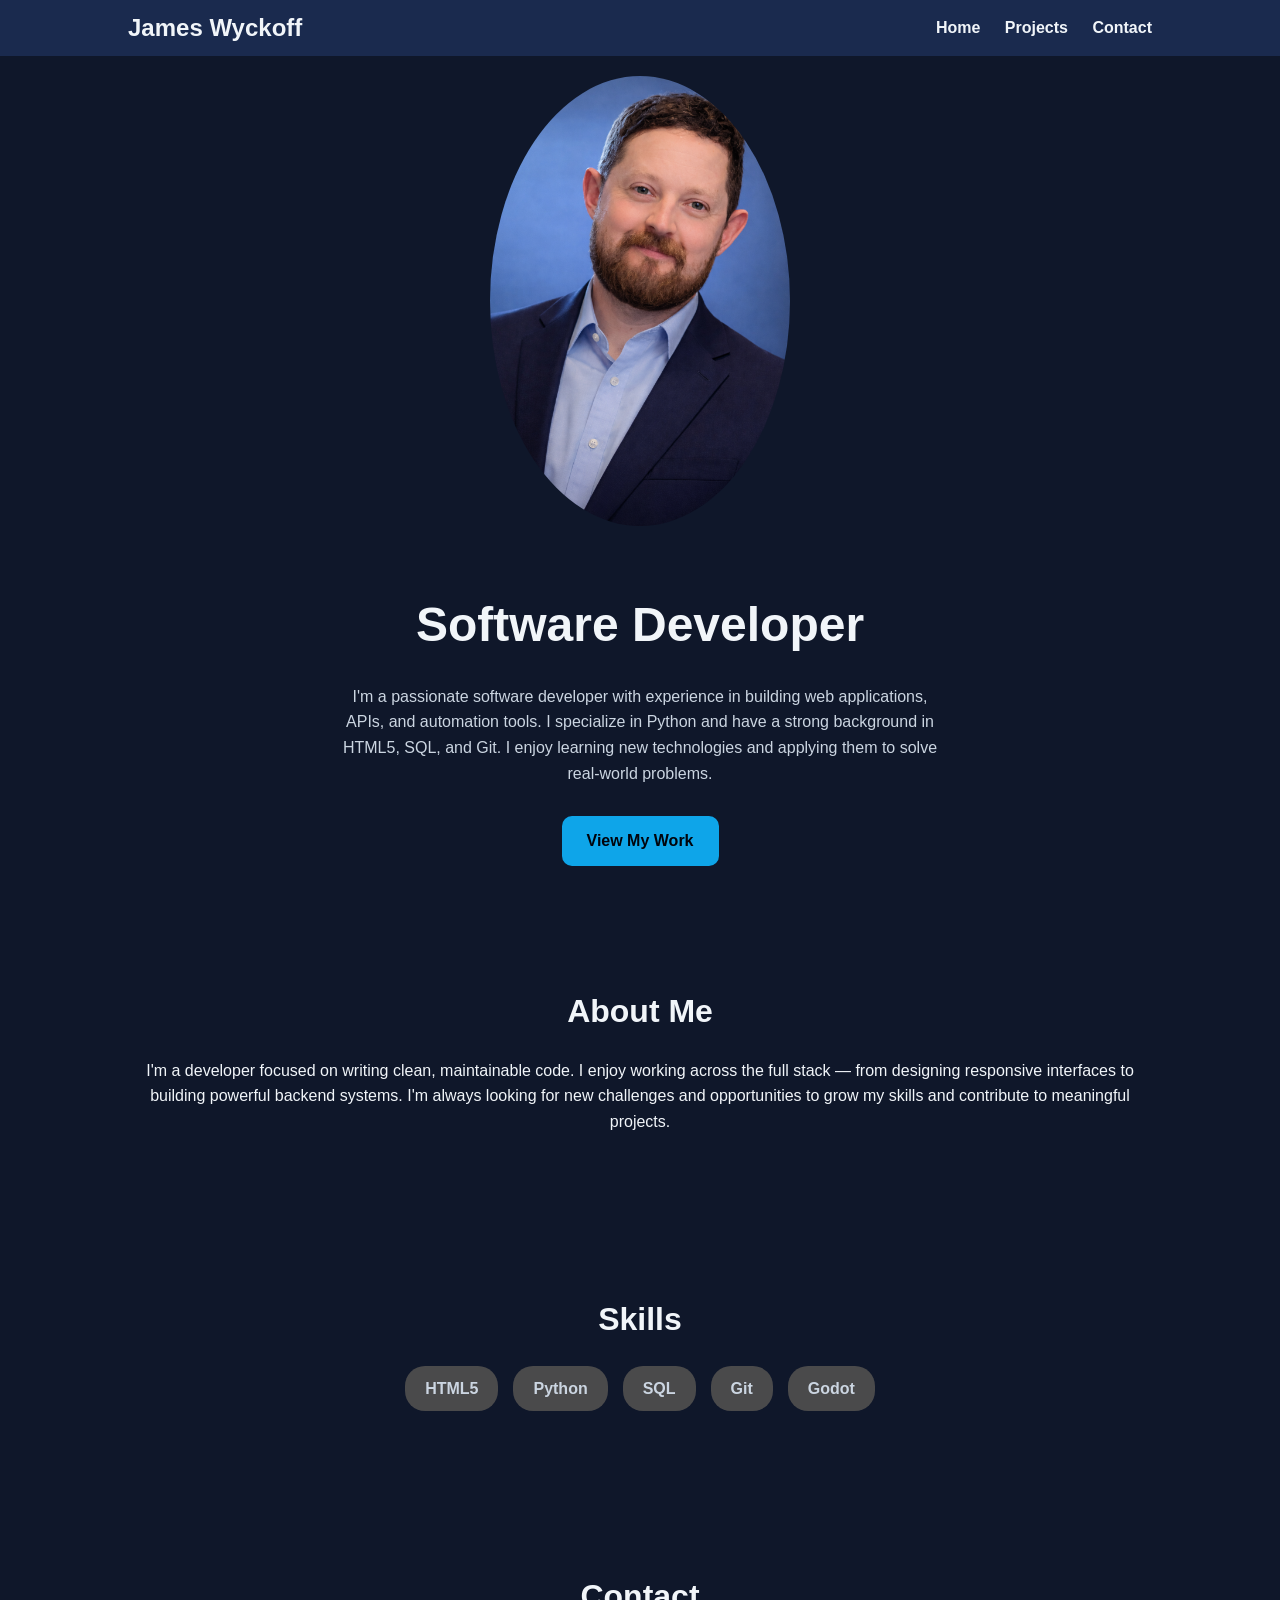
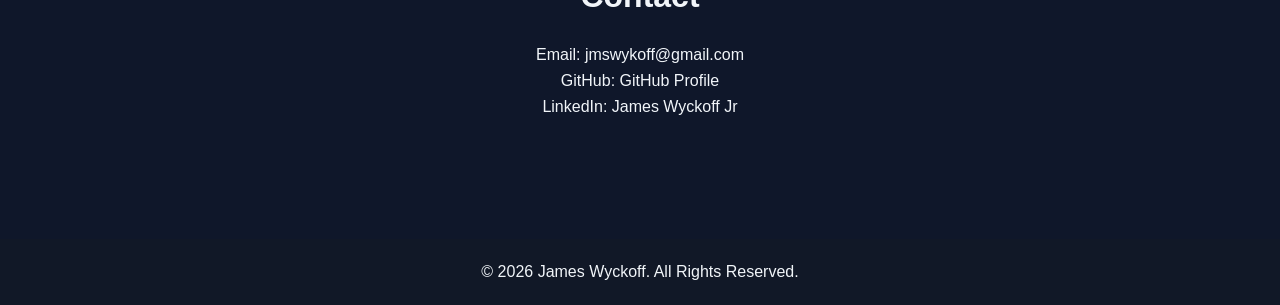
==== index.html @ 94704e1e "Add files via upload" ====
<!DOCTYPE html>
<html lang="en">
<head>
    <meta charset="UTF-8">
    <title>James Wyckoff | Software Developer</title>
    <meta name="viewport" content="width=device-width, initial-scale=1.0">
    <link rel="stylesheet" href="style.css">
</head>

<body>

<header>
   
    <div class="logo">James Wyckoff</div>
    
    
    <nav>
        <a href="index.html">Home</a>
        <a href="projects.html">Projects</a>
        <a href="#contact">Contact</a>
    </nav>
</header>

<img src="jim-suit-blue-bg.png" alt="Profile Picture" class="profile-pic">

<section class="hero">
    <div class="hero-content">
        <h1>Software Developer</h1>
        <p>
            I'm a passionate software developer with experience in building web applications, APIs, and automation tools. I specialize in Python and have a strong background in HTML5, SQL, and Git. I enjoy learning new technologies and applying them to solve real-world problems.
        </p>
        <a href="projects.html" class="btn">View My Work</a>
    </div>
</section>

<section class="about">
    <h2>About Me</h2>
    <p>
        I'm a developer focused on writing clean, maintainable code.
        I enjoy working across the full stack — from designing responsive
        interfaces to building powerful backend systems. I'm always looking for new challenges and opportunities to grow my skills and contribute to meaningful projects.
    </p>

</section>

<section class="skills">
    <h2>Skills</h2>
    <div class="skills-grid">
        <span>HTML5</span>
        <span>Python</span>
        <span>SQL</span>
        <span>Git</span>
        <span>Godot</span>
    </div>
</section>


<section class="contact" id="contact">
    <h2>Contact</h2>
    <p>Email: jmswykoff@gmail.com</p>
    <p>GitHub: <a href="https://github.com/SPECIALOP13/Portfolio.git" target="_blank" style="color: #f1f5f9; text-decoration: none;">GitHub Profile</a></p>
    <p>LinkedIn: <a href="https://www.linkedin.com/in/james-wyckoff-jr" target="_blank" style="color: #f1f5f9; text-decoration: none;">James Wyckoff Jr</a></p>
</section>

<footer>
    <p>© 2026 James Wyckoff. All Rights Reserved.</p>
</footer>

</body>
</html>
---- style.css ----
/* Reset */
* {
    margin: 0;
    padding: 0;
    box-sizing: border-box;
}

/* Base Styling */
body {
    font-family: Arial, Helvetica, sans-serif;
    line-height: 1.6;
    background-color: #0f172a;
    color: #f1f5f9;
}

/* Header */
header {
    background-color: #1a2a4e;
    padding: 9px 10%;
    display: flex;
    justify-content: space-between;
    align-items: center;
}

.logo {
    font-size: 1.5rem;
    font-weight: bold;
}

#icon{
    width: 40px;
    height: auto;
    padding-right: 0px;
}

nav a {
    color: #f1f5f9;
    text-decoration: none;
    margin-left: 20px;
    font-weight: bold;
    transition: 0.5s;
}

nav a:hover {
    color: #00b3ff;
}

/* Hero Section */
.hero {
    height: 40vh;
    display: flex;
    justify-content: center;
    align-items: center;
    text-align: center;
    padding: 0 10%;
}

.hero h1 {
    font-size: 3rem;
    margin-bottom: 20px;
}

.hero p {
    max-width: 600px;
    margin: 0 auto 30px;
    color: #cbd5e1;
}

.btn {
    display: inline-block;
    padding: 12px 25px;
    background-color: #0ea5e9;
    color: #01040c;
    text-decoration: none;
    font-weight: bold;
    border-radius: 10px;
    transition: 0.3s;
}

.btn:hover {
    background-color: #0ea5e9;
}

/* Sections */
section {
    padding: 80px 10%;
    text-align: center;
}

h2 {
    margin-bottom: 20px;
    font-size: 2rem;
}

/* Skills */
.skills-grid {
    display: flex;
    flex-wrap: wrap;
    justify-content: center;
    gap: 15px;
}

.skills-grid span {
    background-color: #4a4a4b;
    padding: 10px 20px;
    border-radius: 20px;
    color: #cbd5e1;
    font-weight: bold;
}

/* Projects Page */
.projects-section {
    padding: 80px 10%;
}

.projects-section h1 {
    text-align: center;
    margin-bottom: 50px;
    font-size: 2.5rem;
}

.project-card {
    background-color: #1e293b;
    padding: 25px;
    border-radius: 8px;
    margin-bottom: 30px;
    transition: 0.3s;
}

.project-card:hover {
    transform: translateY(-15px);
}

.project-card h3 {
    margin-bottom: 10px;
}

.project-card p {
    margin-bottom: 15px;
    color: #cbd5e1;
}

.project-link {
    text-decoration: none;
    color: #38bdf8;
    font-weight: bold;
}

.project-link:hover {
    color: #3f88db;
    text-decoration: underline;
}

.profile-pic {
    width: 300px;
    height: auto;
    border-radius: 50%;
    object-fit: cover;
    margin: 20px auto;
    display: block;
}



/* Footer */
footer {
    background-color: #111827;
    text-align: center;
    padding: 20px;
    margin-top: 40px;
}
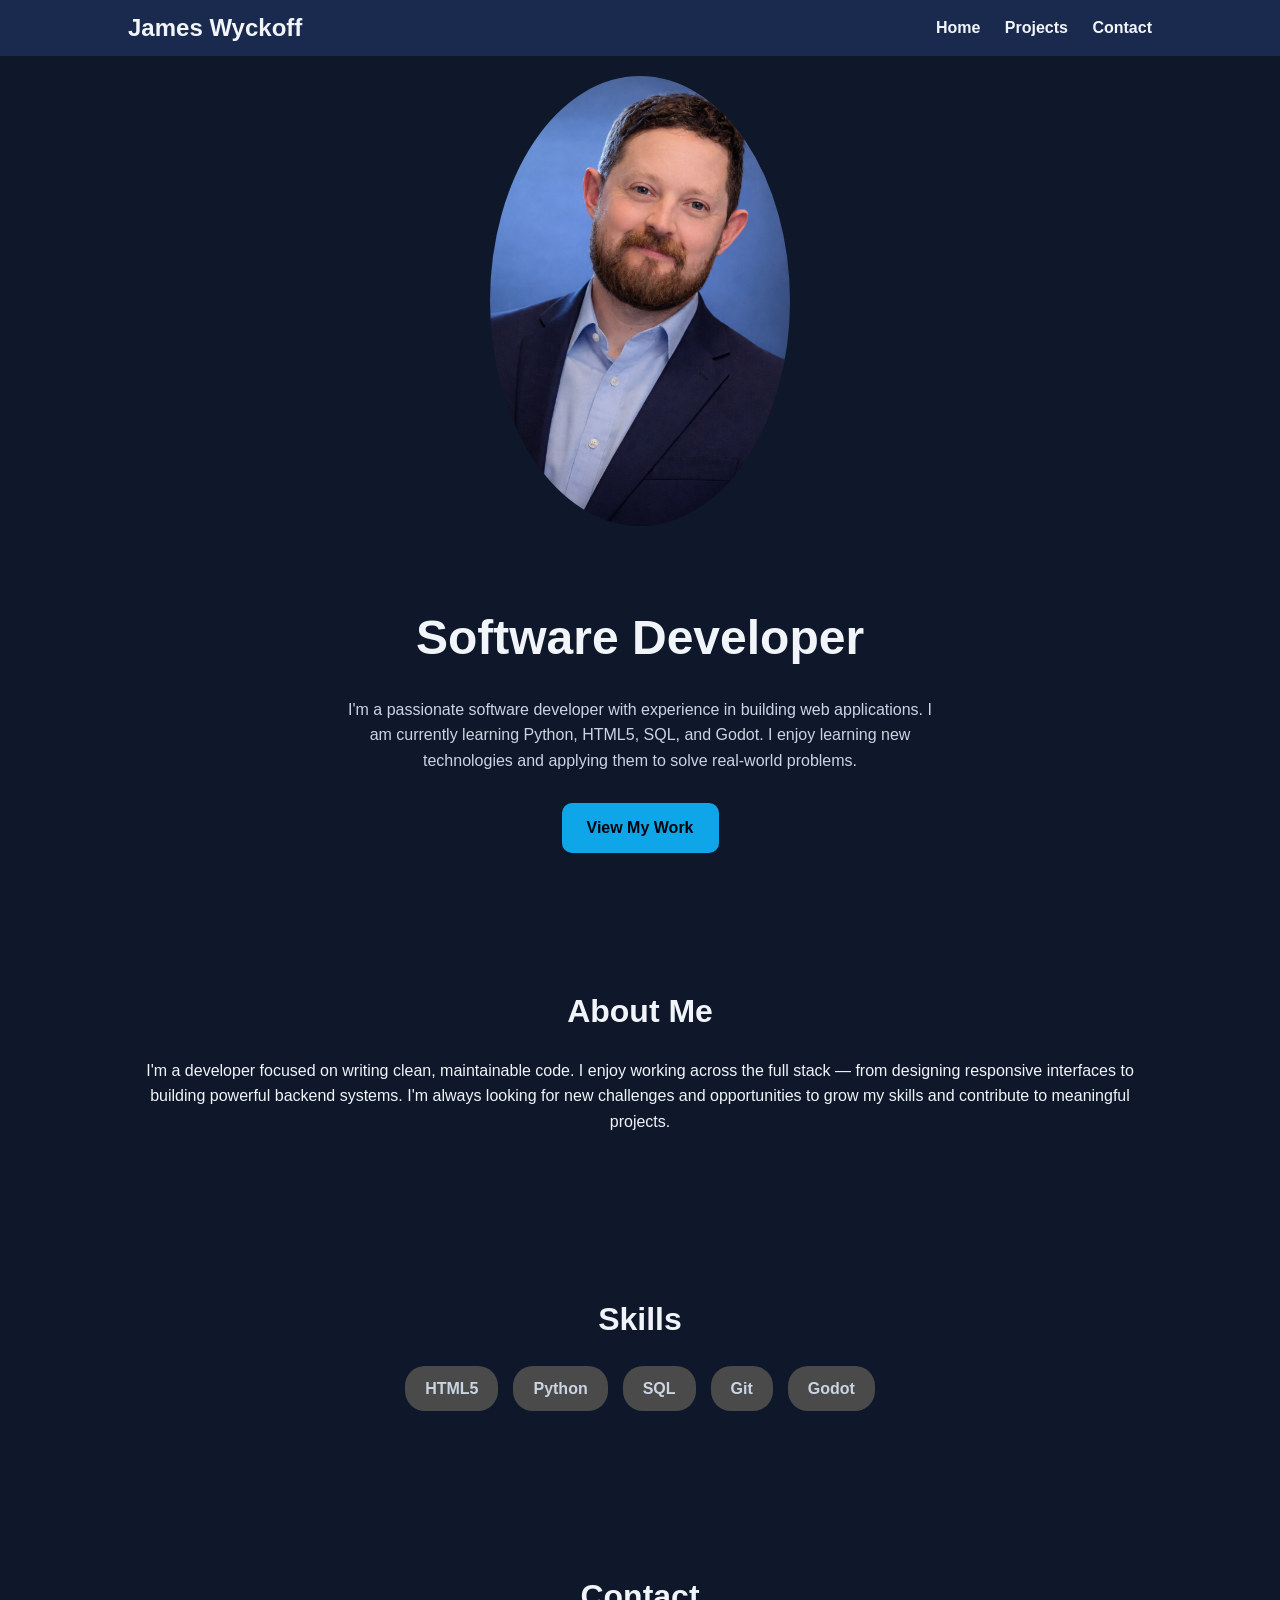
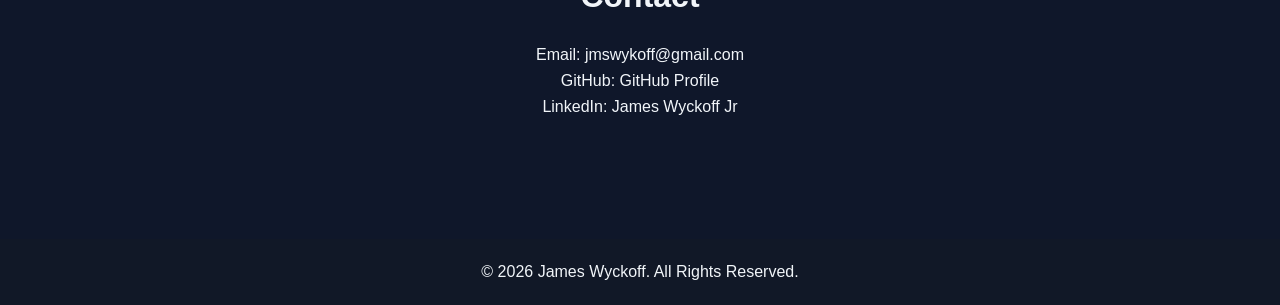
==== commit 7a50a98d: "Revise hero section content in index.html Updated content in the hero section to reflect current lea" ====
--- a/index.html
+++ b/index.html
@@ -27,7 +27,7 @@
     <div class="hero-content">
         <h1>Software Developer</h1>
         <p>
-            I'm a passionate software developer with experience in building web applications, APIs, and automation tools. I specialize in Python and have a strong background in HTML5, SQL, and Git. I enjoy learning new technologies and applying them to solve real-world problems.
+            I'm a passionate software developer with experience in building web applications. I am currently learning Python, HTML5, SQL, and Godot. I enjoy learning new technologies and applying them to solve real-world problems.
         </p>
         <a href="projects.html" class="btn">View My Work</a>
     </div>
@@ -67,4 +67,5 @@
 </footer>
 
 </body>
-</html>+
+</html>
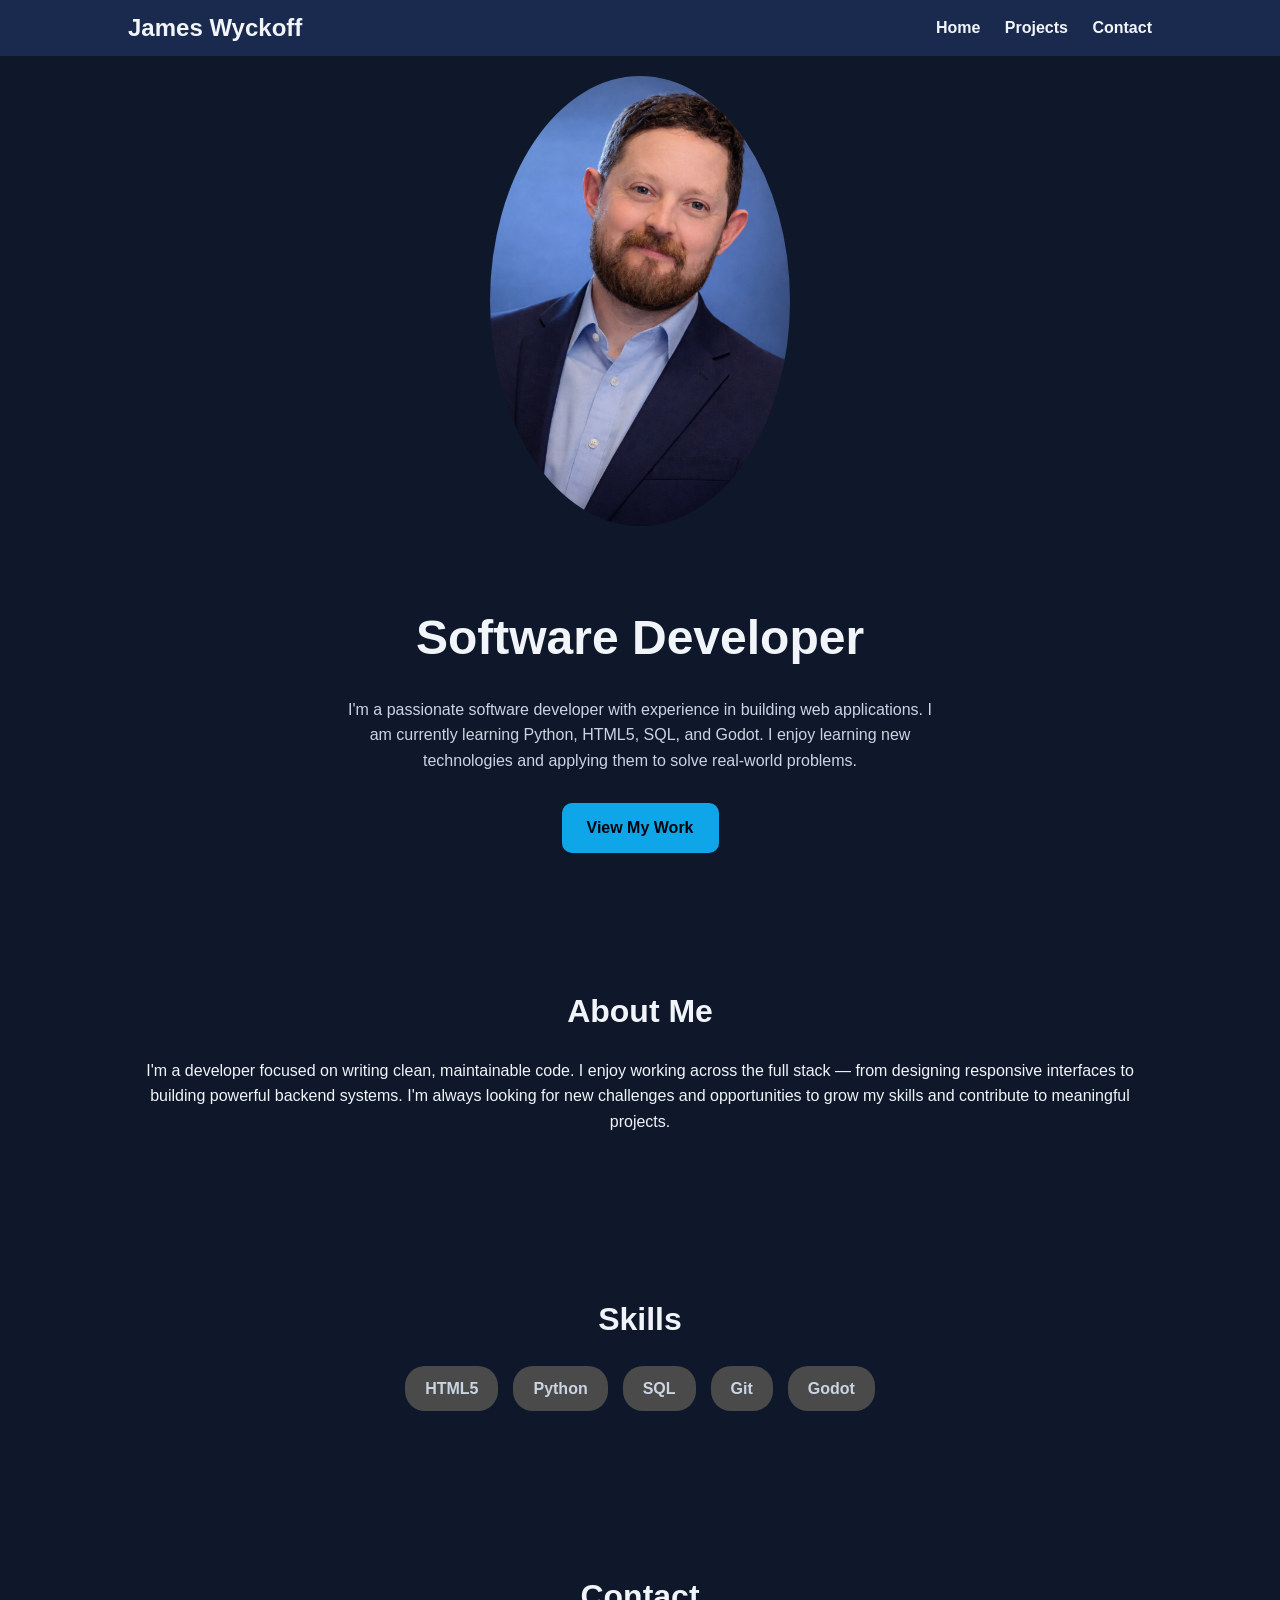
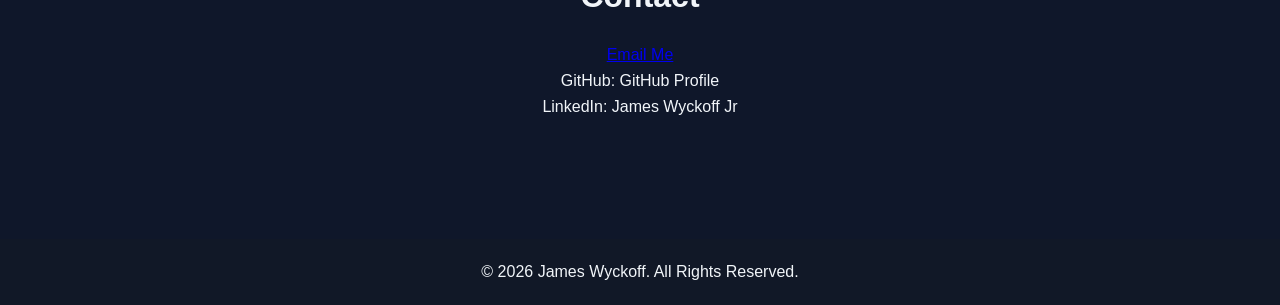
==== commit edc2c556: "Fix HTML structure and improve contact section" ====
--- a/index.html
+++ b/index.html
@@ -9,7 +9,7 @@
 
 <body>
 
-<header>
+<header class="sticky">
    
     <div class="logo">James Wyckoff</div>
     
@@ -57,7 +57,7 @@
 
 <section class="contact" id="contact">
     <h2>Contact</h2>
-    <p>Email: jmswykoff@gmail.com</p>
+    <a href="jmswykoff@gmail.com">Email Me</a>
     <p>GitHub: <a href="https://github.com/SPECIALOP13/Portfolio.git" target="_blank" style="color: #f1f5f9; text-decoration: none;">GitHub Profile</a></p>
     <p>LinkedIn: <a href="https://www.linkedin.com/in/james-wyckoff-jr" target="_blank" style="color: #f1f5f9; text-decoration: none;">James Wyckoff Jr</a></p>
 </section>
@@ -69,3 +69,5 @@
 </body>
 
 </html>
+
+
--- a/style.css
+++ b/style.css
@@ -14,6 +14,12 @@
 }
 
 /* Header */
+
+.sticky {
+    position: sticky;
+    top: 0;
+}
+
 header {
     background-color: #1a2a4e;
     padding: 9px 10%;
@@ -168,4 +174,5 @@
     text-align: center;
     padding: 20px;
     margin-top: 40px;
-}+
+}
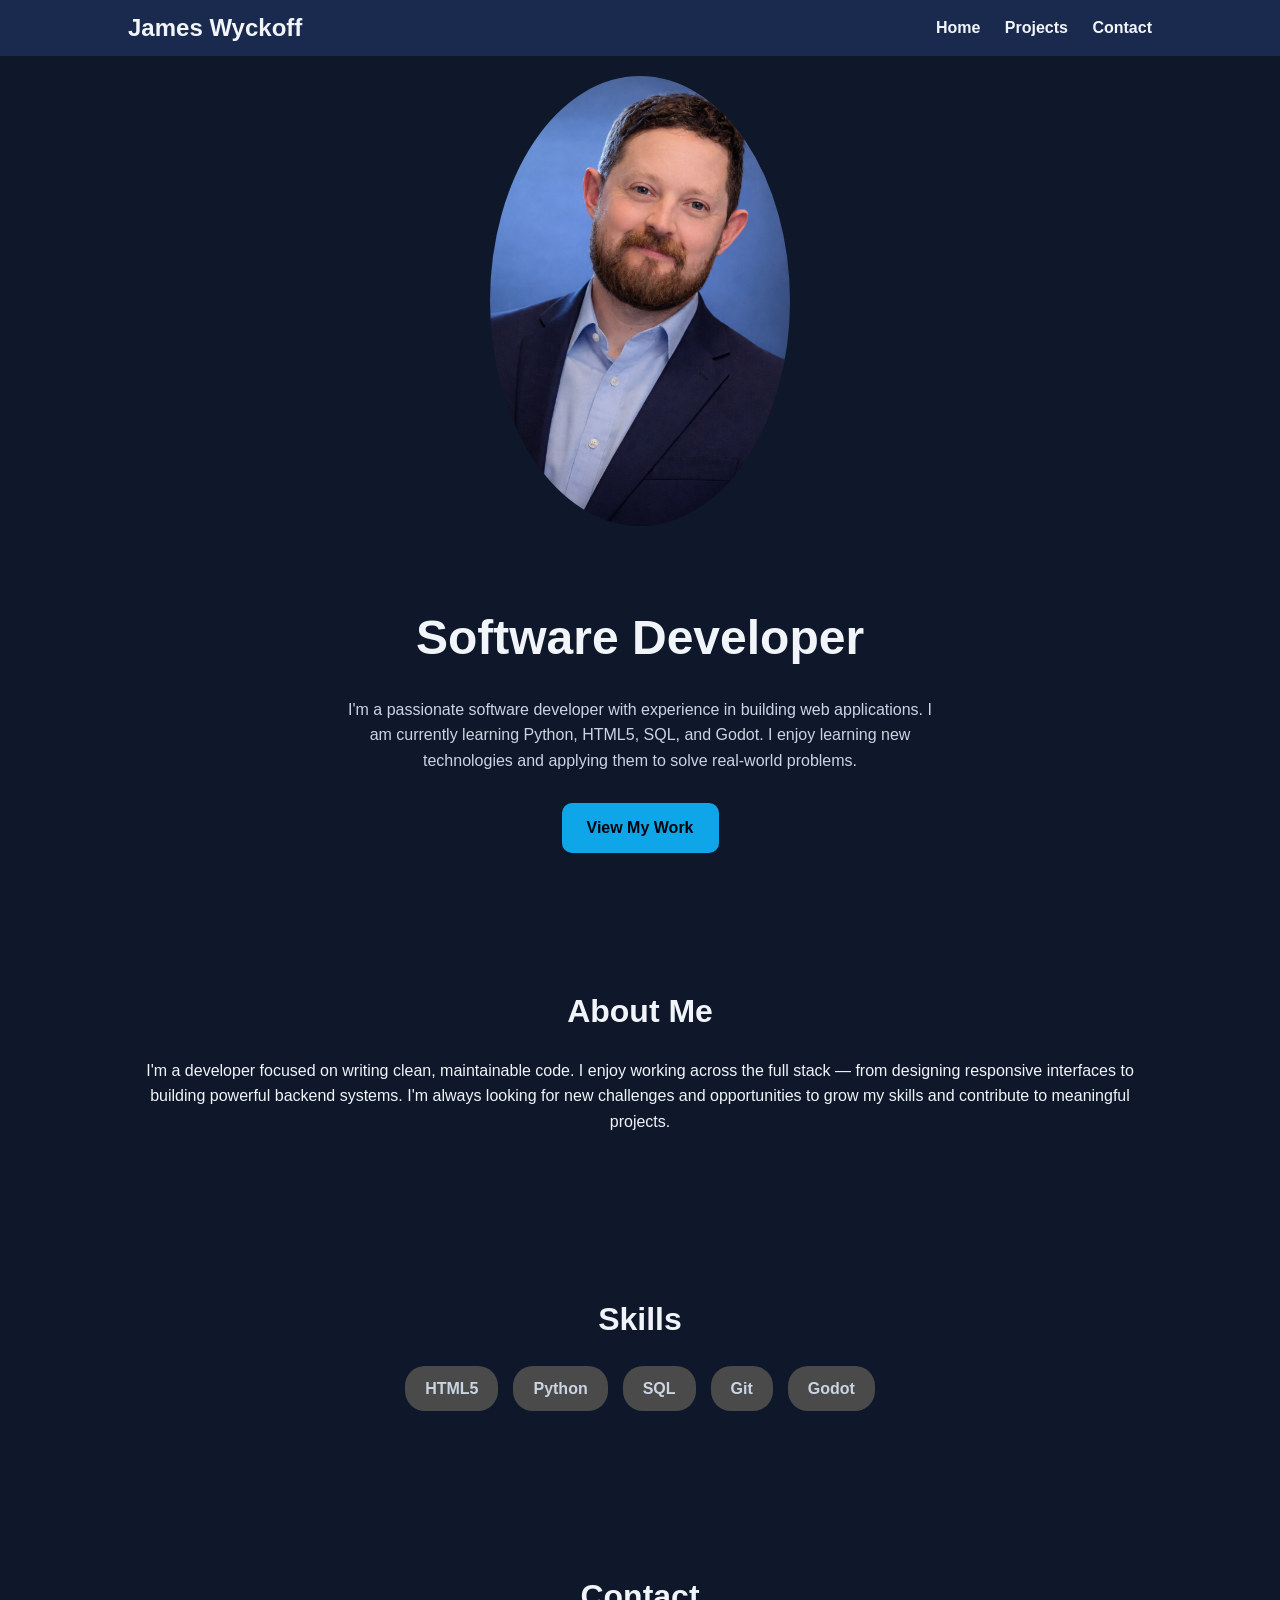
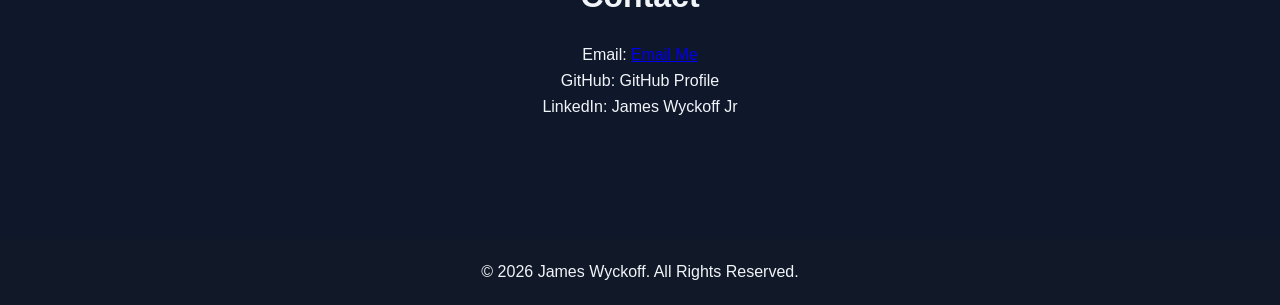
==== commit 974d0291: "Fix HTML formatting and structure" ====
--- a/index.html
+++ b/index.html
@@ -57,7 +57,7 @@
 
 <section class="contact" id="contact">
     <h2>Contact</h2>
-    <a href="jmswykoff@gmail.com">Email Me</a>
+    <p> Email: <a href="jmswykoff@gmail.com">Email Me</a></p>
     <p>GitHub: <a href="https://github.com/SPECIALOP13/Portfolio.git" target="_blank" style="color: #f1f5f9; text-decoration: none;">GitHub Profile</a></p>
     <p>LinkedIn: <a href="https://www.linkedin.com/in/james-wyckoff-jr" target="_blank" style="color: #f1f5f9; text-decoration: none;">James Wyckoff Jr</a></p>
 </section>
@@ -71,3 +71,4 @@
 </html>
 
 
+
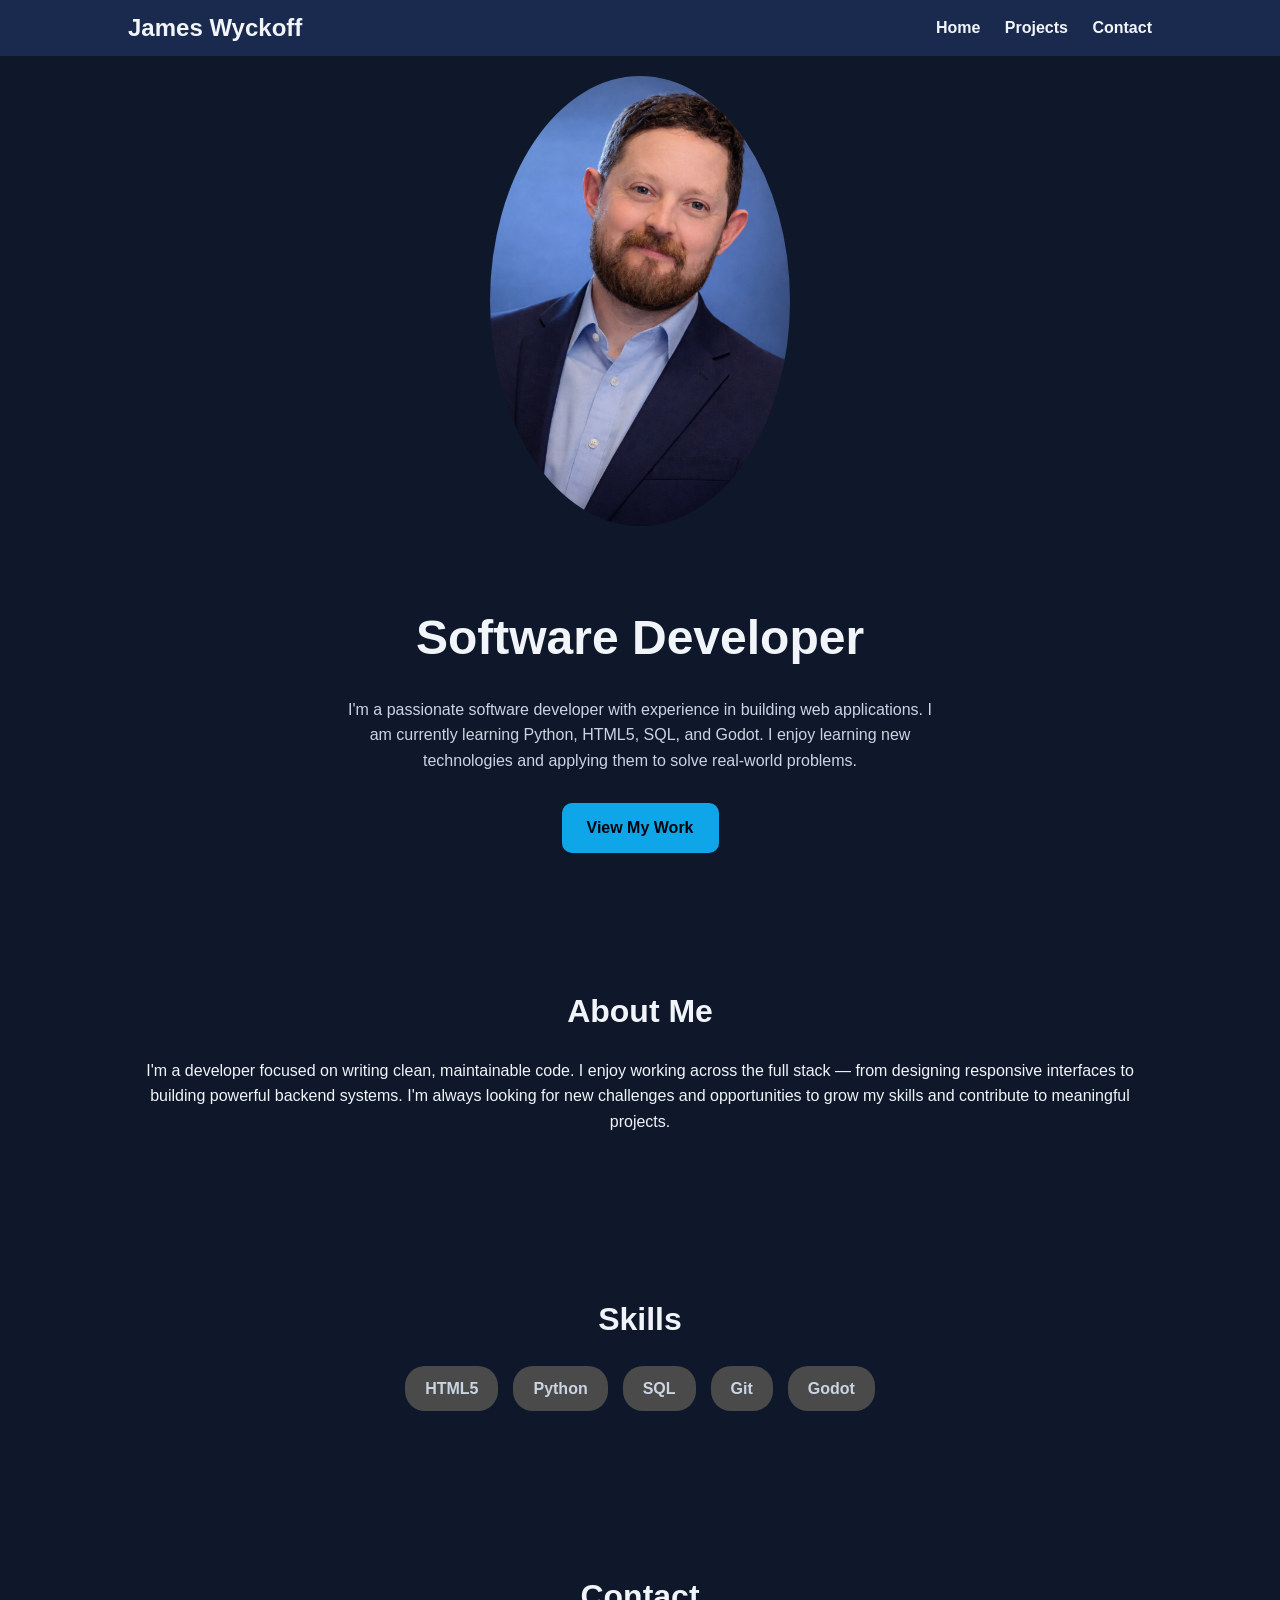
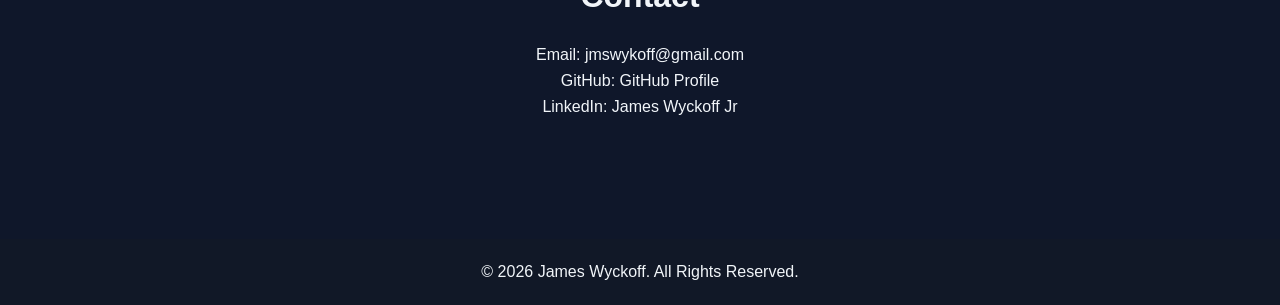
==== commit a68f146a: "Fix HTML encoding issues in index.html" ====
--- a/index.html
+++ b/index.html
@@ -57,7 +57,7 @@
 
 <section class="contact" id="contact">
     <h2>Contact</h2>
-    <p> Email: <a href="jmswykoff@gmail.com">Email Me</a></p>
+    <p> Email: jmswykoff@gmail.com</p>
     <p>GitHub: <a href="https://github.com/SPECIALOP13/Portfolio.git" target="_blank" style="color: #f1f5f9; text-decoration: none;">GitHub Profile</a></p>
     <p>LinkedIn: <a href="https://www.linkedin.com/in/james-wyckoff-jr" target="_blank" style="color: #f1f5f9; text-decoration: none;">James Wyckoff Jr</a></p>
 </section>
@@ -72,3 +72,4 @@
 
 
 
+
